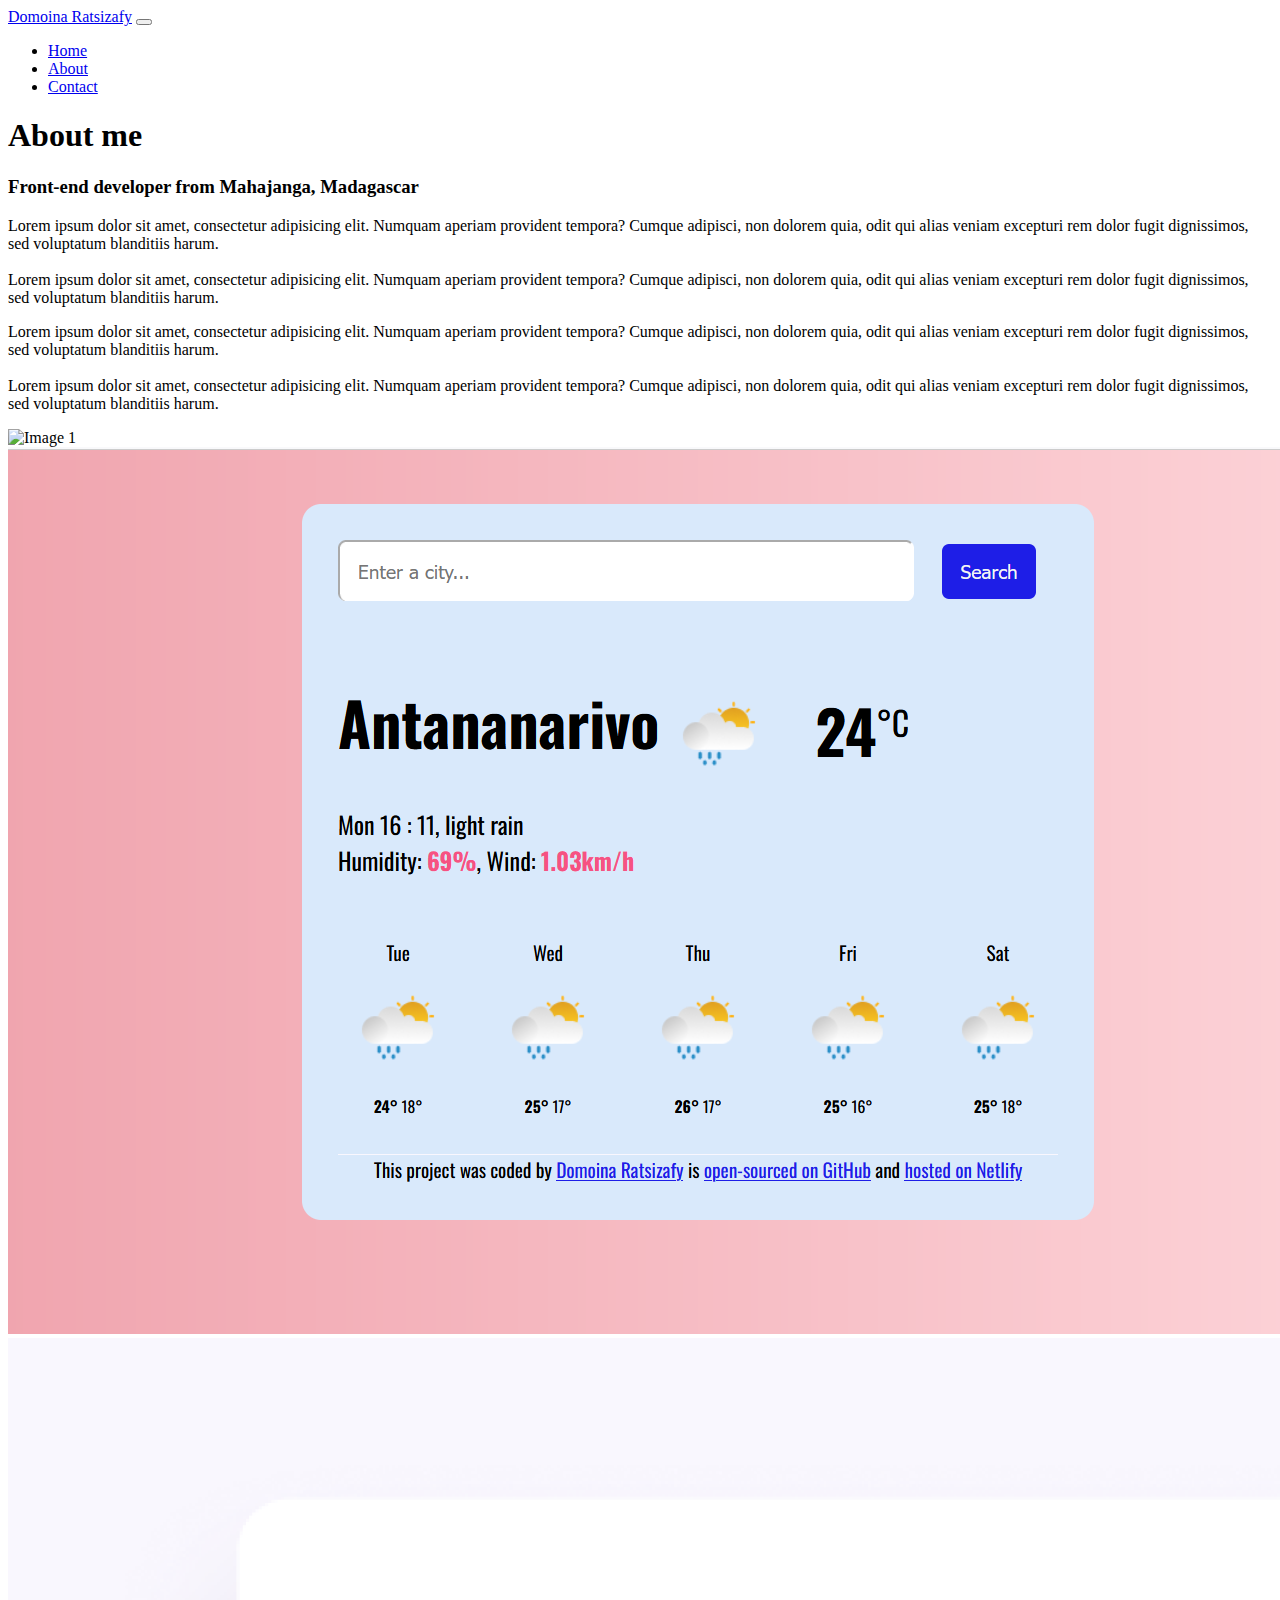
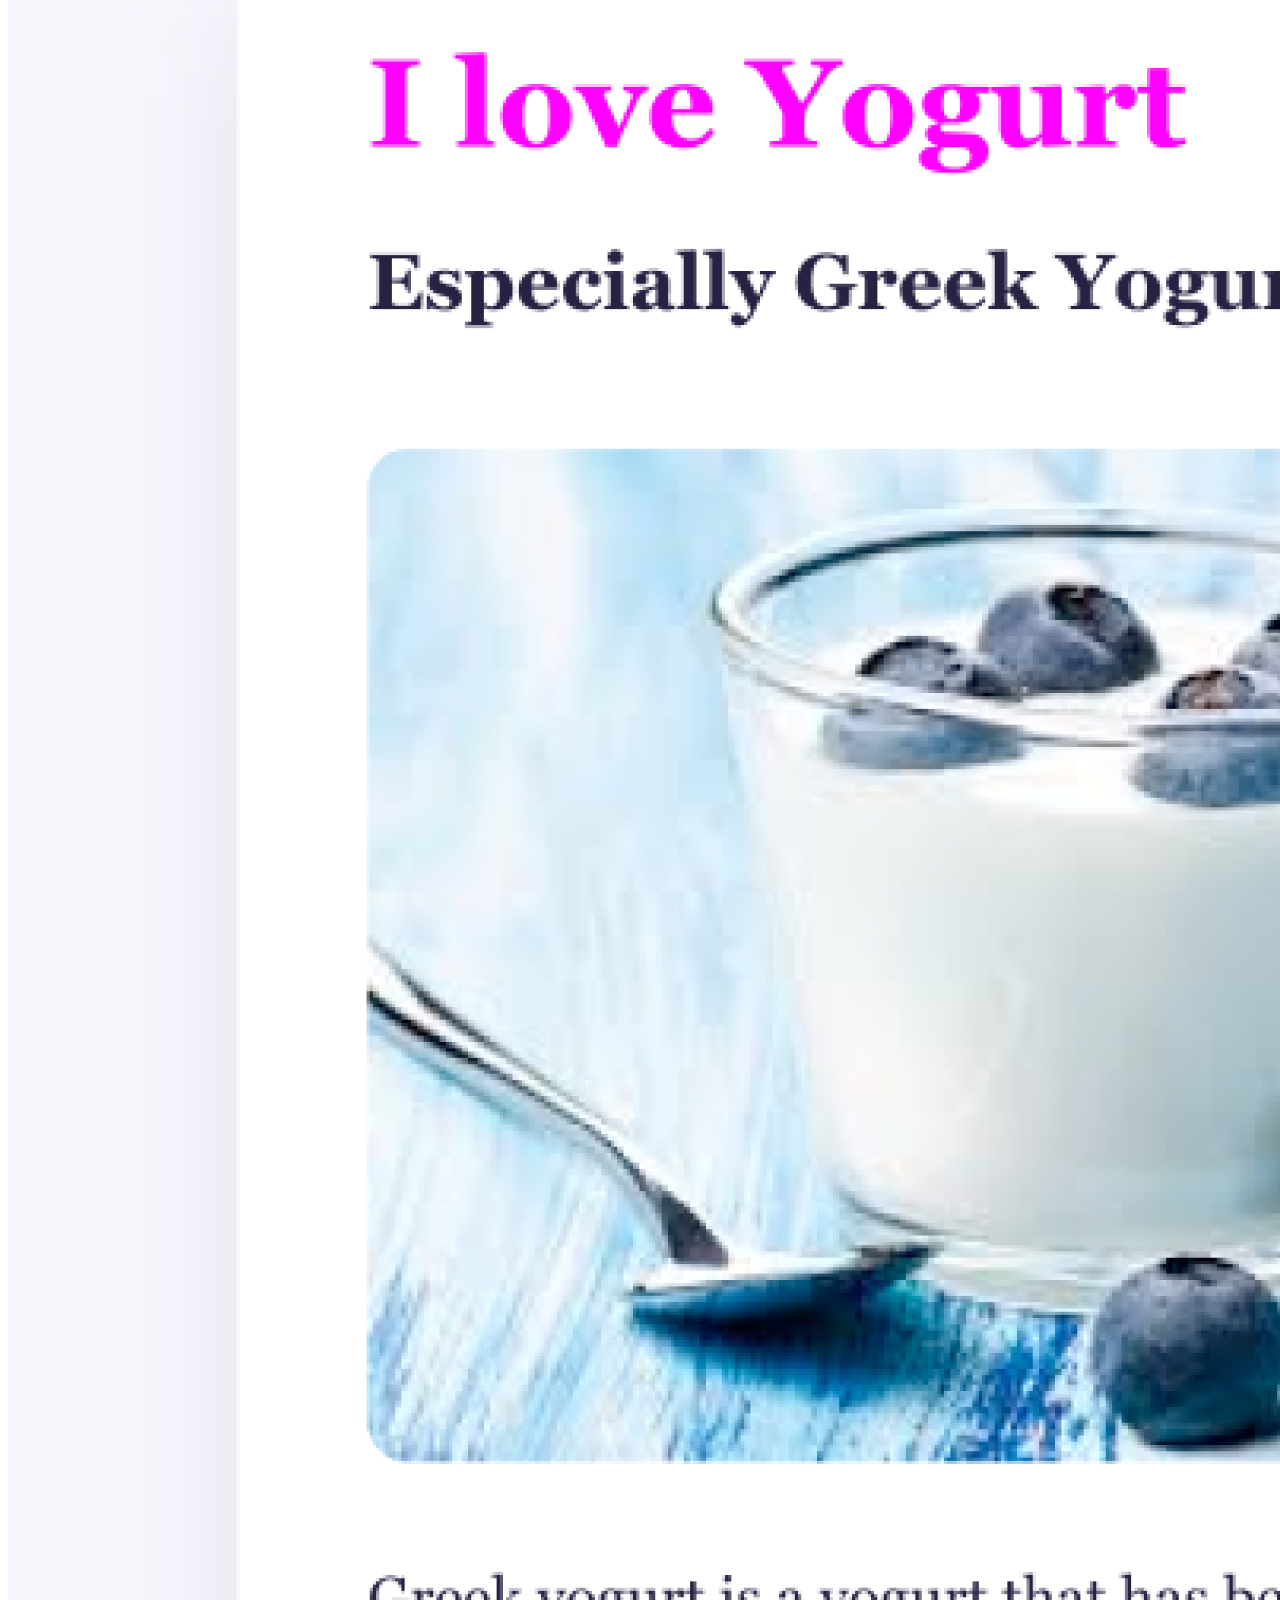
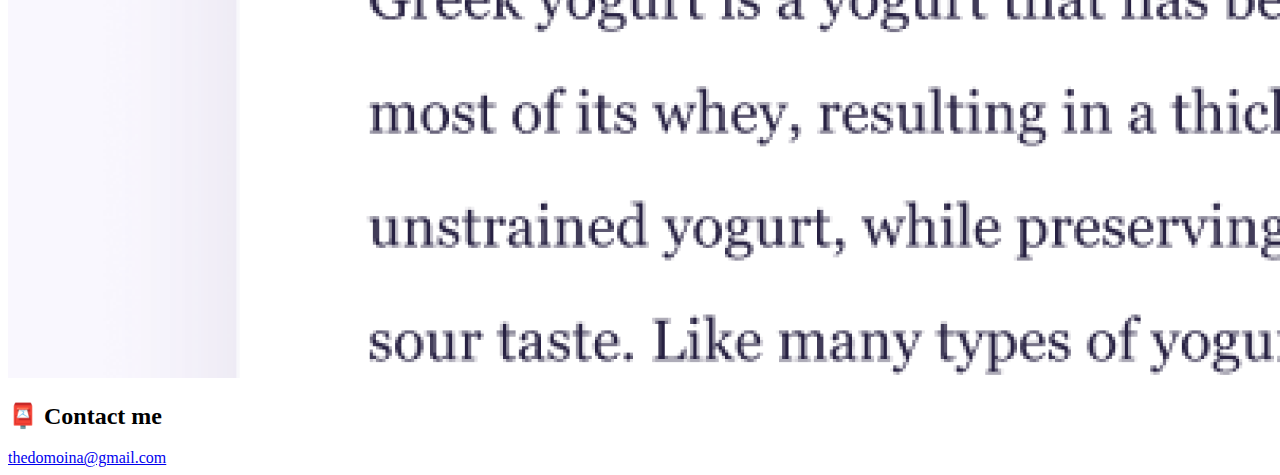
==== about.html @ f9127062 "homepage created" ====
<!DOCTYPE html>
<html lang="en">

<head>
    <meta charset="UTF-8" />
    <meta http-equiv="X-UA-Compatible" content="IE=edge" />
    <meta name="viewport" content="width=device-width, initial-scale=1.0" />
    <link rel="stylesheet" href="style.css" />
    <title>About Dommoina</title>
    <link href="https://cdn.jsdelivr.net/npm/bootstrap@5.3.2/dist/css/bootstrap.min.css" rel="stylesheet"
        integrity="sha384-T3c6CoIi6uLrA9TneNEoa7RxnatzjcDSCmG1MXxSR1GAsXEV/Dwwykc2MPK8M2HN" crossorigin="anonymous" />
    <script src="https://cdn.jsdelivr.net/npm/bootstrap@5.0.0-beta2/dist/js/bootstrap.bundle.min.js"
        integrity="sha384-b5kHyXgcpbZJO/tY9Ul7kGkf1S0CWuKcCD38l8YkeH8z8QjE0GmW1gYU5S9FOnJ0"
        crossorigin="anonymous"></script>
</head>

<body class="container justify center">
    <nav class="navbar navbar-expand-lg bg-body-tertiary">
        <div class="container-fluid">
            <a class="navbar-brand" href="index.html">Domoina Ratsizafy</a>
            <button class="navbar-toggler" type="button" data-bs-toggle="collapse"
                data-bs-target="#navbarSupportedContent" aria-controls="navbarSupportedContent" aria-expanded="false"
                aria-label="Toggle navigation">
                <span class="navbar-toggler-icon"></span>
            </button>
            <div class="collapse navbar-collapse" id="navbarSupportedContent">
                <ul class="navbar-nav me-auto mb-2 mb-lg-0">
                    <li class="nav-item">
                        <a class="nav-link active" aria-current="page" href="index.html">Home</a>
                    </li>
                    <li class="nav-item">
                        <a class="nav-link" href="about.html">About</a>
                    </li>
                    <li class="nav-item">
                        <a class="nav-link" href="about.html#contact">Contact</a>
                    </li>
                </ul>
            </div>
        </div>
    </nav>

    <h1>About me</h1>
    <h3>Front-end developer from Mahajanga, Madagascar</h3>
    <div class="about-paragraphs">
        <p>
            Lorem ipsum dolor sit amet, consectetur adipisicing elit. Numquam
            aperiam provident tempora? Cumque adipisci, non dolorem quia, odit qui
            alias veniam excepturi rem dolor fugit dignissimos, sed voluptatum
            blanditiis harum.
            <br />
            <br />
            Lorem ipsum dolor sit amet, consectetur adipisicing elit. Numquam
            aperiam provident tempora? Cumque adipisci, non dolorem quia, odit qui
            alias veniam excepturi rem dolor fugit dignissimos, sed voluptatum
            blanditiis harum.
        </p>
        <p>
            Lorem ipsum dolor sit amet, consectetur adipisicing elit. Numquam
            aperiam provident tempora? Cumque adipisci, non dolorem quia, odit qui
            alias veniam excepturi rem dolor fugit dignissimos, sed voluptatum
            blanditiis harum.
            <br />
            <br />
            Lorem ipsum dolor sit amet, consectetur adipisicing elit. Numquam
            aperiam provident tempora? Cumque adipisci, non dolorem quia, odit qui
            alias veniam excepturi rem dolor fugit dignissimos, sed voluptatum
            blanditiis harum.
        </p>
    </div>
    <div class="container">
        <div class="row">
            <div class="col-md-4">
                <img src="images/yoga.png" alt="Image 1" class="img-fluid p-2 shadow rounded">
            </div>
            <div class="col-md-4">
                <img src="images/weather.png" alt="Image 2" class="img-fluid p-2 shadow rounded">
            </div>
            <div class="col-md-4">
                <img src="images/yogurt.png" alt="Image 3" class="img-fluid p-2 shadow rounded">
            </div>
        </div>
    </div>

    <div id="contact" class="mt-5">
        <div id="contact">
            <h2>📮 Contact me</h2>
            <a href="mailto:thedomoina@gmail.com" class="email-link">
                thedomoina@gmail.com
            </a>
        </div>
</body>

</html>
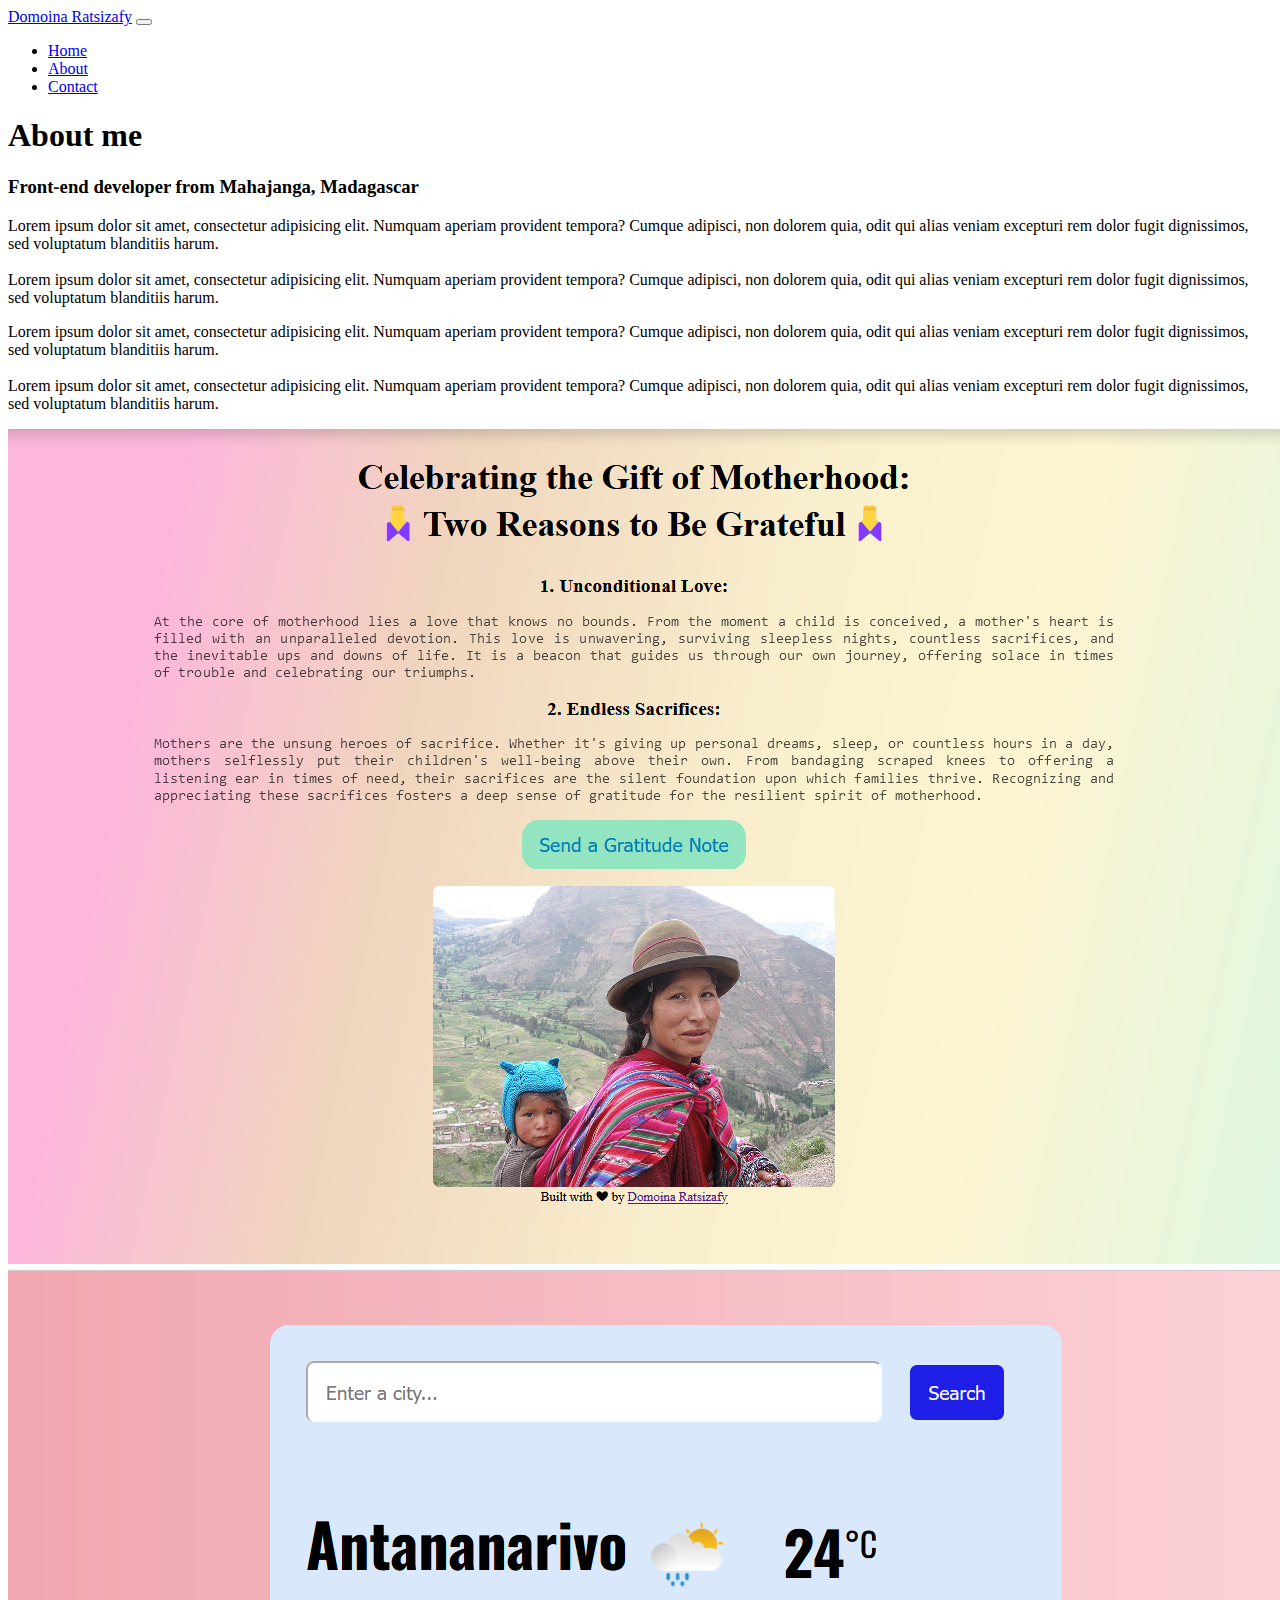
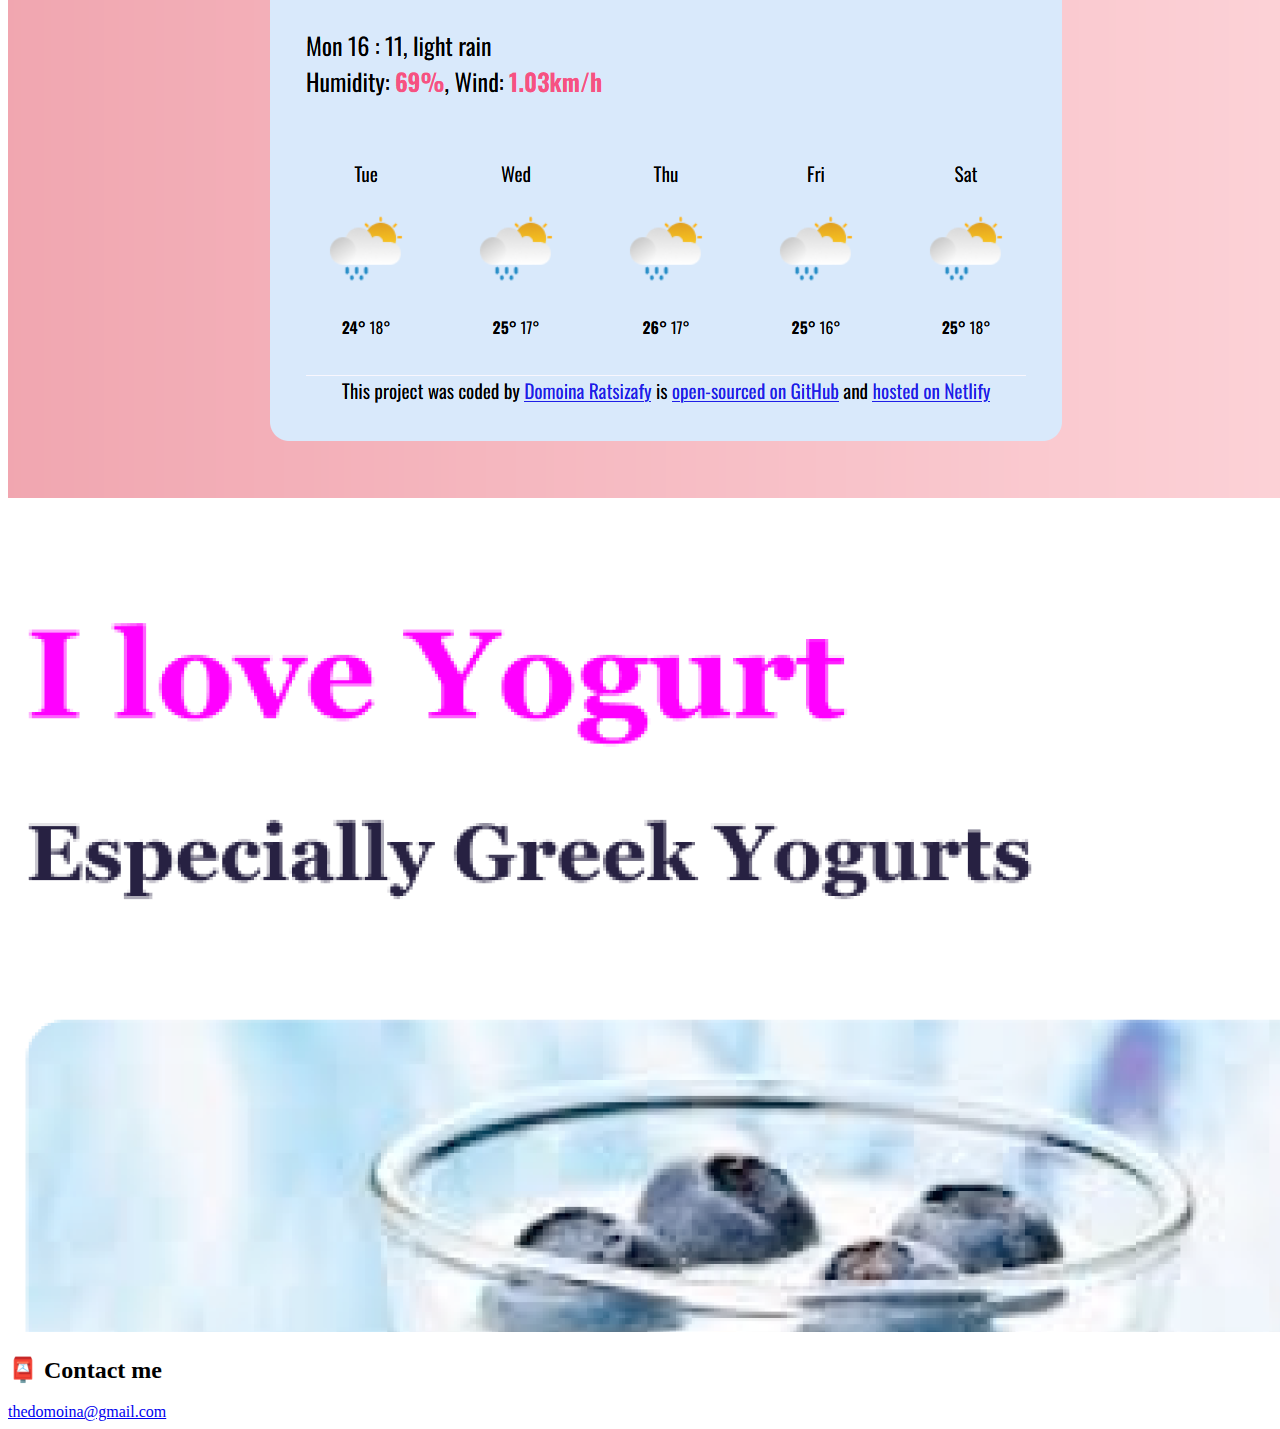
==== commit 262fbe7c: "photo in about edited" ====
--- a/about.html
+++ b/about.html
@@ -70,7 +70,7 @@
     <div class="container">
         <div class="row">
             <div class="col-md-4">
-                <img src="images/yoga.png" alt="Image 1" class="img-fluid p-2 shadow rounded">
+                <img src="images/motherhood.png" alt="Image 1" class="img-fluid p-2 shadow rounded">
             </div>
             <div class="col-md-4">
                 <img src="images/weather.png" alt="Image 2" class="img-fluid p-2 shadow rounded">
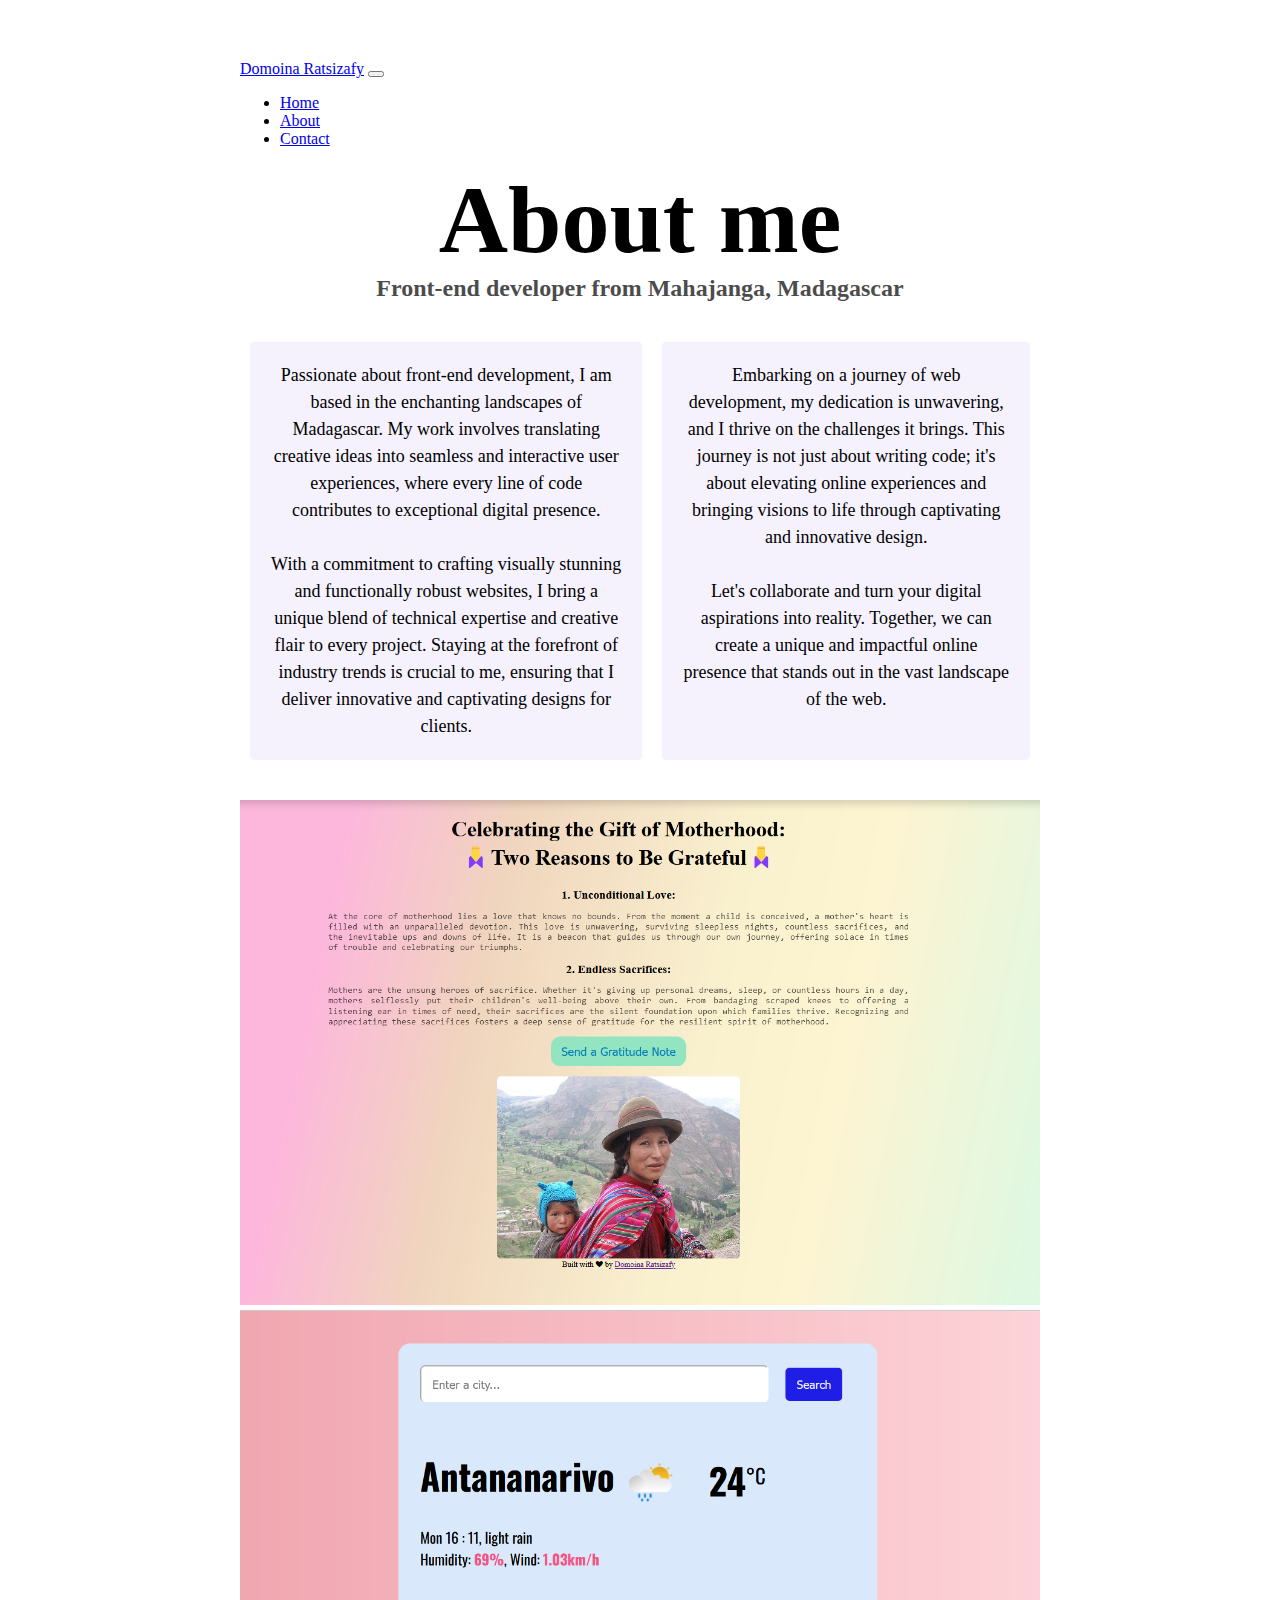
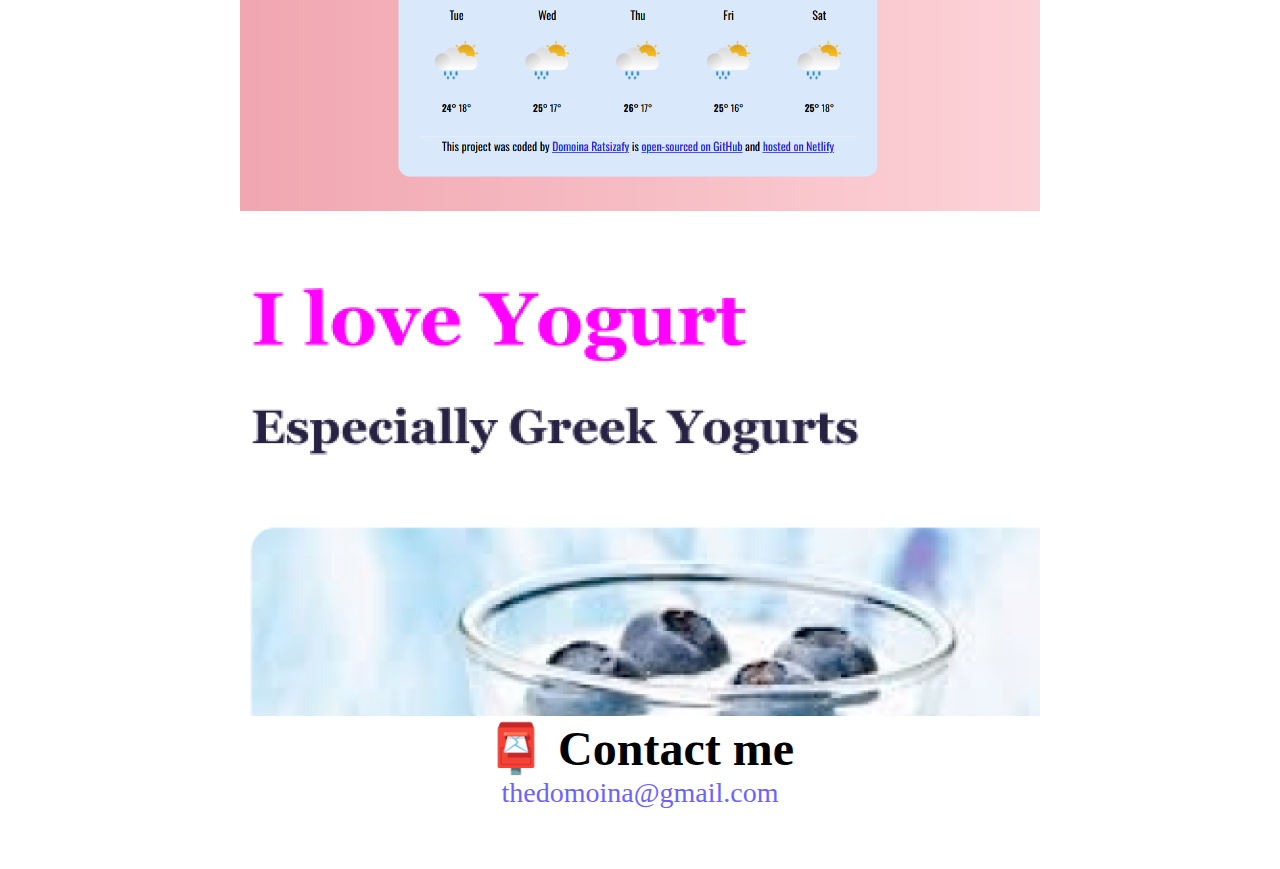
==== commit 17269a11: "paragraphs in about html created" ====
--- a/about.html
+++ b/about.html
@@ -43,28 +43,23 @@
     <h3>Front-end developer from Mahajanga, Madagascar</h3>
     <div class="about-paragraphs">
         <p>
-            Lorem ipsum dolor sit amet, consectetur adipisicing elit. Numquam
-            aperiam provident tempora? Cumque adipisci, non dolorem quia, odit qui
-            alias veniam excepturi rem dolor fugit dignissimos, sed voluptatum
-            blanditiis harum.
+            Passionate about front-end development, I am based in the enchanting landscapes of Madagascar. My work involves
+            translating creative ideas into seamless and interactive user experiences, where every line of code contributes to
+            exceptional digital presence.
             <br />
             <br />
-            Lorem ipsum dolor sit amet, consectetur adipisicing elit. Numquam
-            aperiam provident tempora? Cumque adipisci, non dolorem quia, odit qui
-            alias veniam excepturi rem dolor fugit dignissimos, sed voluptatum
-            blanditiis harum.
+            With a commitment to crafting visually stunning and functionally robust websites, I bring a unique blend of technical
+            expertise and creative flair to every project. Staying at the forefront of industry trends is crucial to me, ensuring
+            that I deliver innovative and captivating designs for clients.
         </p>
         <p>
-            Lorem ipsum dolor sit amet, consectetur adipisicing elit. Numquam
-            aperiam provident tempora? Cumque adipisci, non dolorem quia, odit qui
-            alias veniam excepturi rem dolor fugit dignissimos, sed voluptatum
-            blanditiis harum.
+            Embarking on a journey of web development, my dedication is unwavering, and I thrive on the challenges it brings. This
+            journey is not just about writing code; it's about elevating online experiences and bringing visions to life through
+            captivating and innovative design.
             <br />
             <br />
-            Lorem ipsum dolor sit amet, consectetur adipisicing elit. Numquam
-            aperiam provident tempora? Cumque adipisci, non dolorem quia, odit qui
-            alias veniam excepturi rem dolor fugit dignissimos, sed voluptatum
-            blanditiis harum.
+            Let's collaborate and turn your digital aspirations into reality. Together, we can create a unique and impactful online
+            presence that stands out in the vast landscape of the web.
         </p>
     </div>
     <div class="container">
--- a/style.css
+++ b/style.css
@@ -0,0 +1,123 @@
+:root {
+    --primary-color: #6c63ff;
+    --secondary-color: #f5f2fe;
+    --box-shadow: 0 5px 10px rgba(0, 0, 0, 0.3);
+}
+
+img {
+    width: 100%;
+    height: auto;
+}
+  
+
+@media {
+   img {
+    screen and (max-width: 880px) 
+            img {
+                display: none;
+
+}
+  body {
+    background-color: bisque;
+  }
+  p {
+    color:blue;
+    font-size: smaller;
+  }
+}
+}
+body {
+    margin: 60px auto;
+    max-width: 800px;
+}
+
+h1,
+h2,
+h3 {
+    text-align: center;
+    margin: 0;
+}
+
+h1 {
+    font-size: 96px;
+}
+
+h2 {
+    font-size: 48px;
+}
+
+h3 {
+    font-size: 24px;
+    opacity: 0.7;
+}
+
+p {
+    background: var(--secondary-color);
+    padding: 20px;
+    border-radius: 4px;
+    font-size: 18px;
+    line-height: 1.5;
+    text-align: center;
+}
+
+.navigation-links {
+    display: flex;
+    margin-top: 40px;
+    justify-content: center;
+}
+
+.navigation-links a {
+    margin: 20px;
+    border-radius: 4px;
+    padding: 20px 15px;
+    text-decoration: none;
+    text-transform: capitalize;
+}
+
+.contact-link {
+    background: var(--primary-color);
+    box-shadow: var(--box-shadow);
+    color: white;
+}
+
+.about-link {
+    color: var(--primary-color);
+    border: 1px solid var(--primary-color);
+}
+
+.homepage-link {
+    color: var(--primary-color);
+    text-align: center;
+    display: block;
+}
+
+.about-paragraphs {
+    display: flex;
+    margin: 30px 0;
+}
+
+.about-paragraphs p {
+    margin: 10px;
+}
+
+.email-link {
+    display: flex;
+    justify-content: center;
+    color: var(--primary-color);
+    font-size: 28px;
+    text-decoration: none;
+}
+
+.email-link:hover {
+    text-decoration: underline;
+}
+
+.primary-link {
+    border-radius: 4px;
+    padding: 20px 15px;
+    text-decoration: none;
+    text-transform: capitalize;
+    background: var(--primary-color);
+    box-shadow: var(--box-shadow);
+    color: white;
+}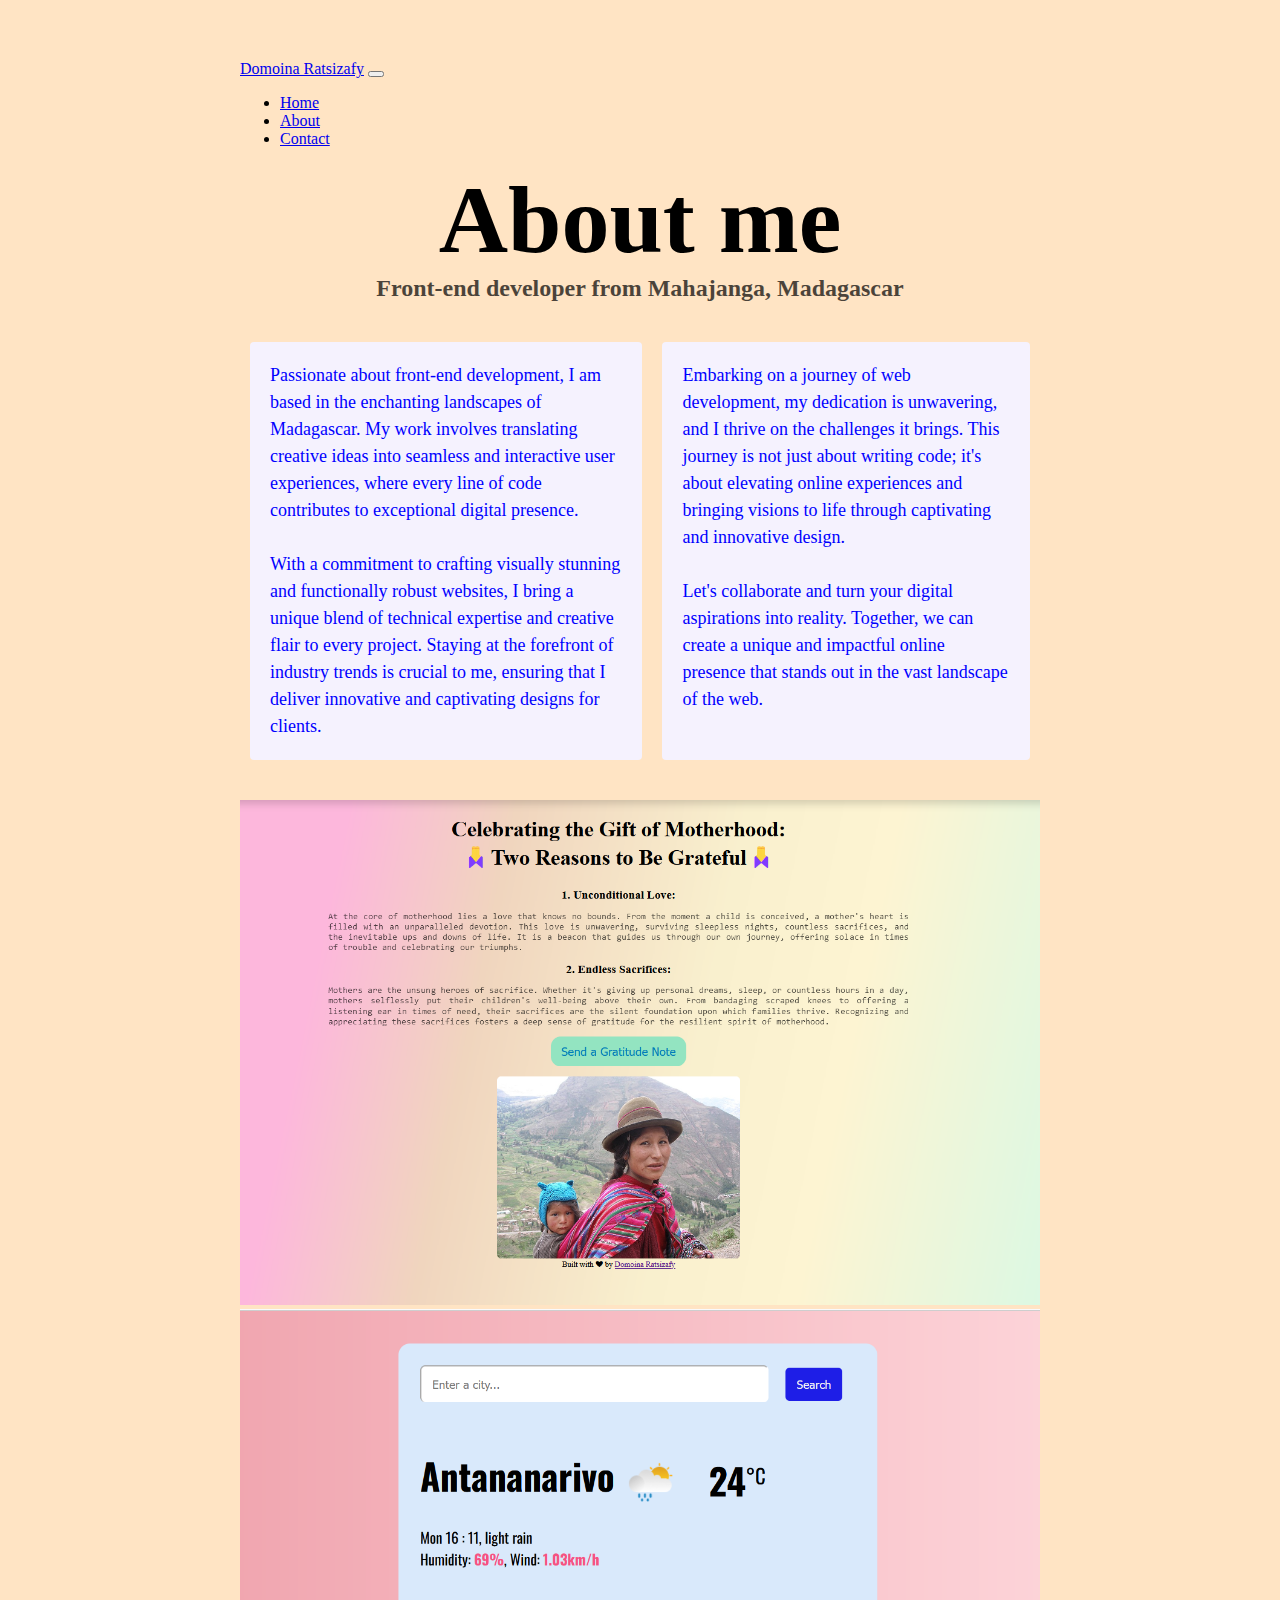
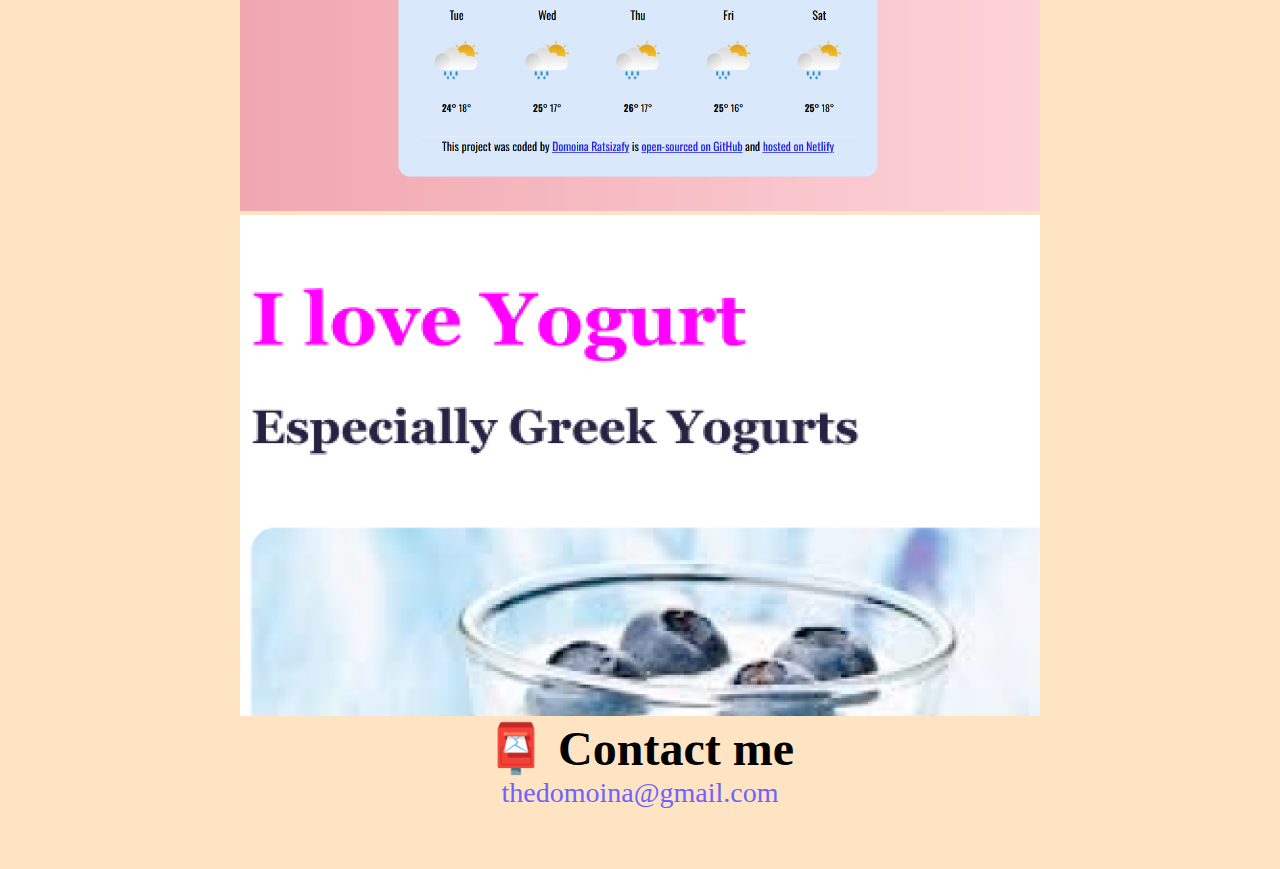
==== commit 36a426a4: "seo added" ====
--- a/about.html
+++ b/about.html
@@ -6,7 +6,12 @@
     <meta http-equiv="X-UA-Compatible" content="IE=edge" />
     <meta name="viewport" content="width=device-width, initial-scale=1.0" />
     <link rel="stylesheet" href="style.css" />
-    <title>About Dommoina</title>
+     <meta name="description"
+        content="Passionate front-end developer creating visually stunning and interactive websites. Expertise in HTML, CSS, JavaScript, and modern web technologies.">
+    <meta name="keywords"
+        content="Front-end developer, Web development, HTML, CSS, JavaScript, Responsive design, UI/UX design">
+    <meta name="author" content="Domoina Ratsizafy">
+    <title>Domoina Front-end dev</title>
     <link href="https://cdn.jsdelivr.net/npm/bootstrap@5.3.2/dist/css/bootstrap.min.css" rel="stylesheet"
         integrity="sha384-T3c6CoIi6uLrA9TneNEoa7RxnatzjcDSCmG1MXxSR1GAsXEV/Dwwykc2MPK8M2HN" crossorigin="anonymous" />
     <script src="https://cdn.jsdelivr.net/npm/bootstrap@5.0.0-beta2/dist/js/bootstrap.bundle.min.js"
--- a/style.css
+++ b/style.css
@@ -11,10 +11,9 @@
   
 
 @media {
-   img {
-    screen and (max-width: 880px) 
+     screen and (max-width:767px) 
             img {
-                display: none;
+           display: none;
 
 }
   body {
@@ -23,9 +22,10 @@
   p {
     color:blue;
     font-size: smaller;
+    text-align: center;
   }
 }
-}
+
 body {
     margin: 60px auto;
     max-width: 800px;
@@ -57,7 +57,8 @@
     border-radius: 4px;
     font-size: 18px;
     line-height: 1.5;
-    text-align: center;
+    text-align: left;
+    
 }
 
 .navigation-links {
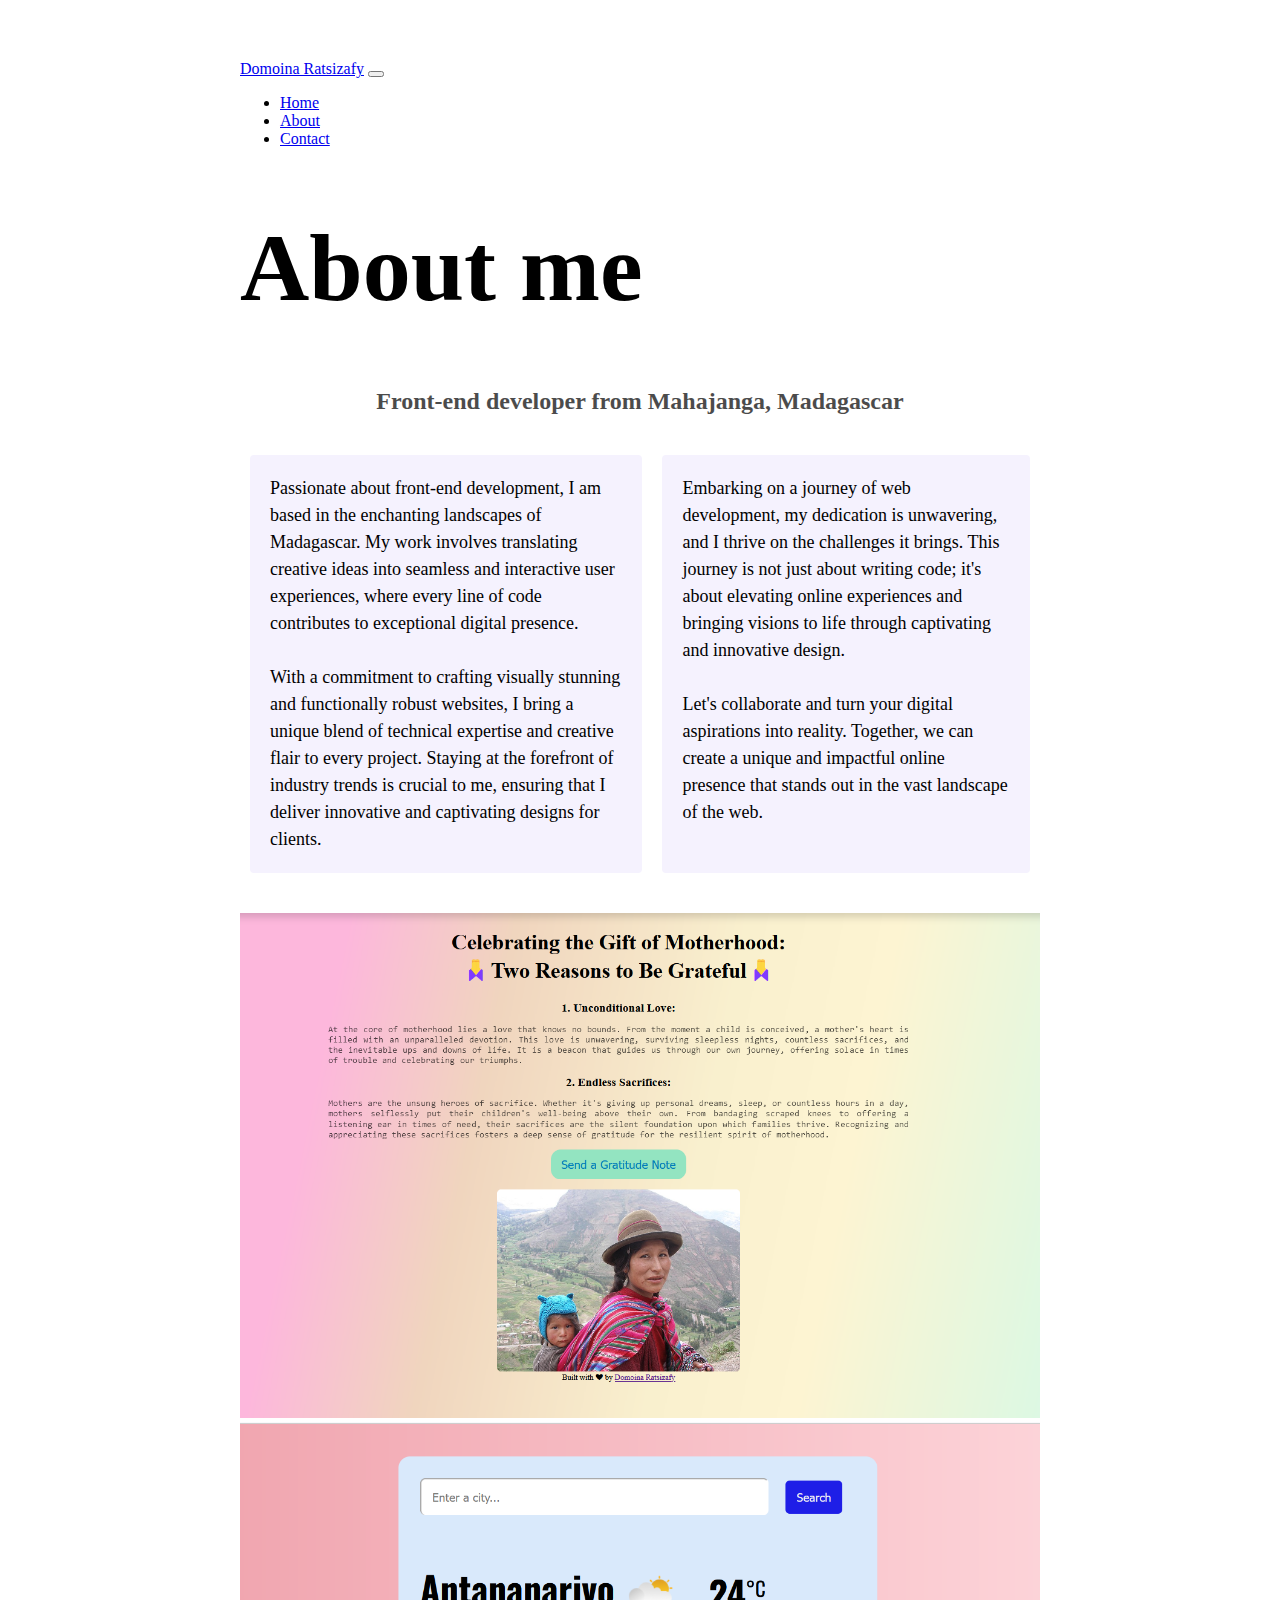
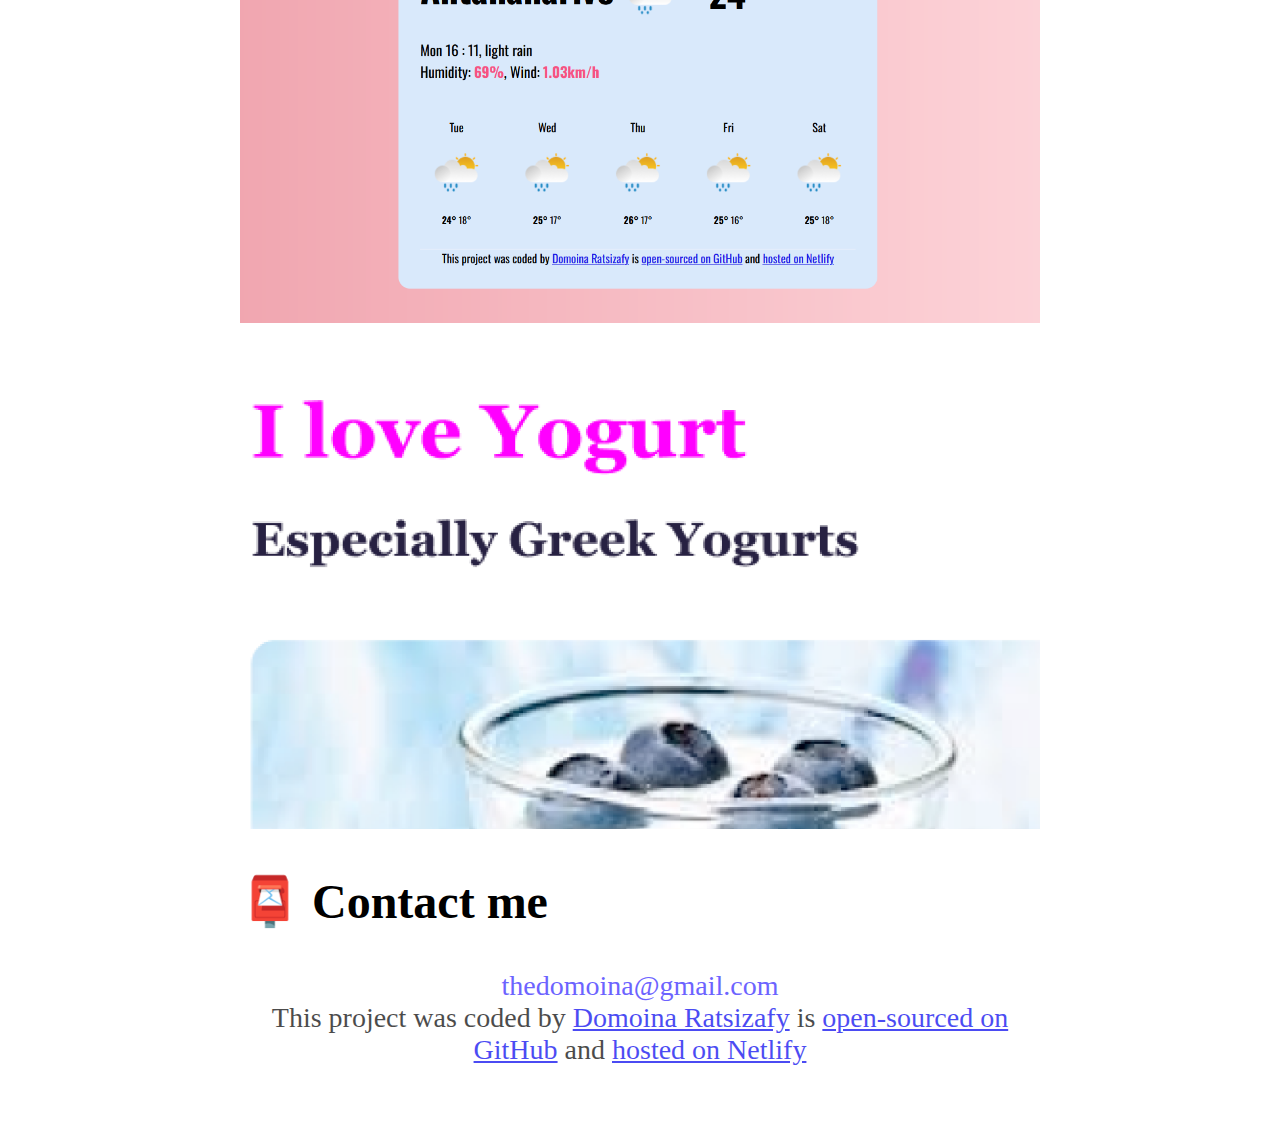
==== commit 863776fd: "footer adder" ====
--- a/about.html
+++ b/about.html
@@ -88,6 +88,14 @@
                 thedomoina@gmail.com
             </a>
         </div>
+    <footer>
+        This project was coded by
+        <a href="https://www.linkedin.com/in/dommoinaratsizafy" target="_blank">Domoina Ratsizafy</a>
+        is
+        <a href="<https://github.com/domoyna/week3-responsive-homework" target="_blank">open-sourced on GitHub</a>
+        and
+        <a href="https://front-end-developper.netlify.app/" target="_blank">hosted on Netlify</a>
+    </footer>
 </body>
 
 </html>--- a/style.css
+++ b/style.css
@@ -10,20 +10,29 @@
 }
   
 
-@media {
-     screen and (max-width:767px) 
-            img {
-           display: none;
+@media screen and (max-width: 576px) {
+    img {
+        display: none;
+    }
 
-}
-  body {
-    background-color: bisque;
-  }
-  p {
-    color:blue;
-    font-size: smaller;
-    text-align: center;
-  }
+    body {
+        background-color: bisque;
+    }
+    h1 {
+         font-size: 48px;
+        line-height: 1.5;
+     }
+    
+     h2 {
+         font-size: 32px;
+        text-align: center;
+     }
+
+    p {
+        font-size: 12px;
+        text-align: center;
+        color: blue;
+    }
 }
 
 body {
@@ -31,12 +40,7 @@
     max-width: 800px;
 }
 
-h1,
-h2,
-h3 {
-    text-align: center;
-    margin: 0;
-}
+
 
 h1 {
     font-size: 96px;
@@ -49,6 +53,8 @@
 h3 {
     font-size: 24px;
     opacity: 0.7;
+    text-align: center;
+    margin: 0;
 }
 
 p {
@@ -121,4 +127,9 @@
     background: var(--primary-color);
     box-shadow: var(--box-shadow);
     color: white;
+}
+footer {
+    font-size: 28px;
+    opacity: 0.7;
+    text-align: center;
 }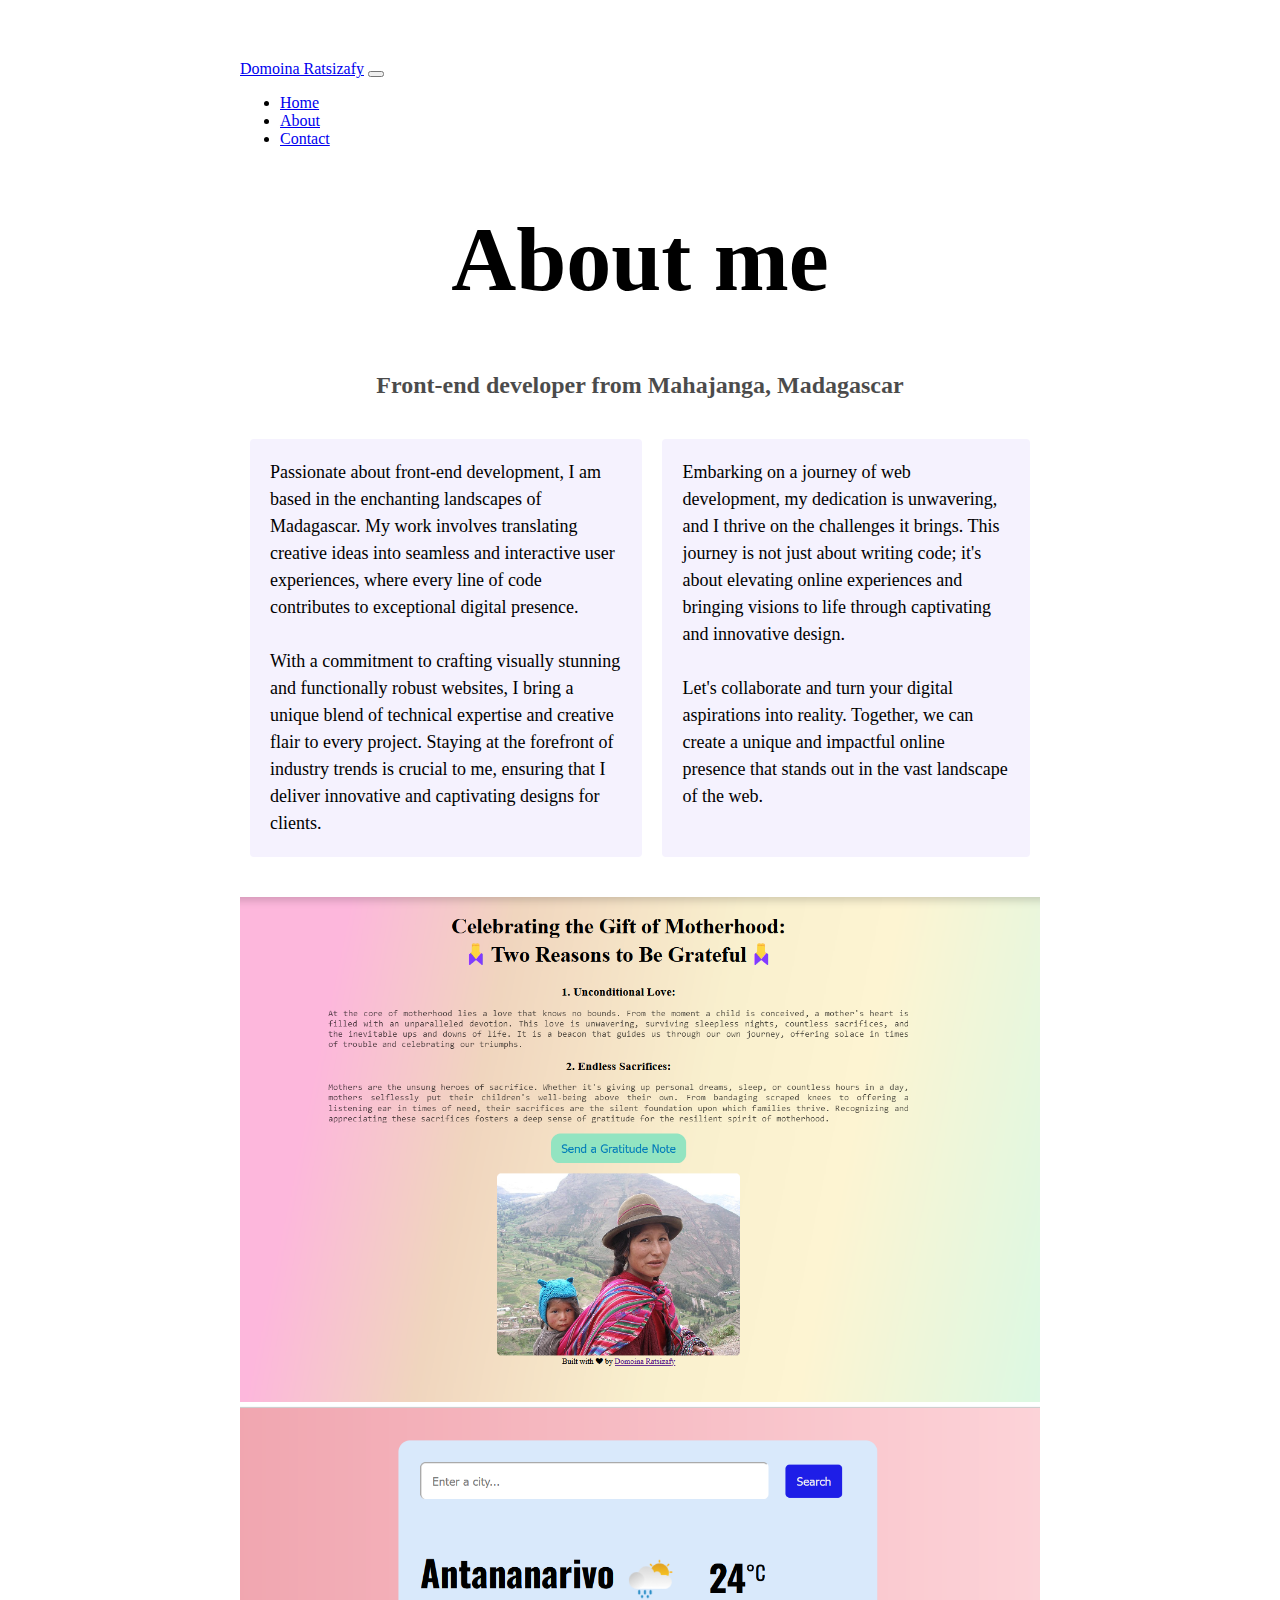
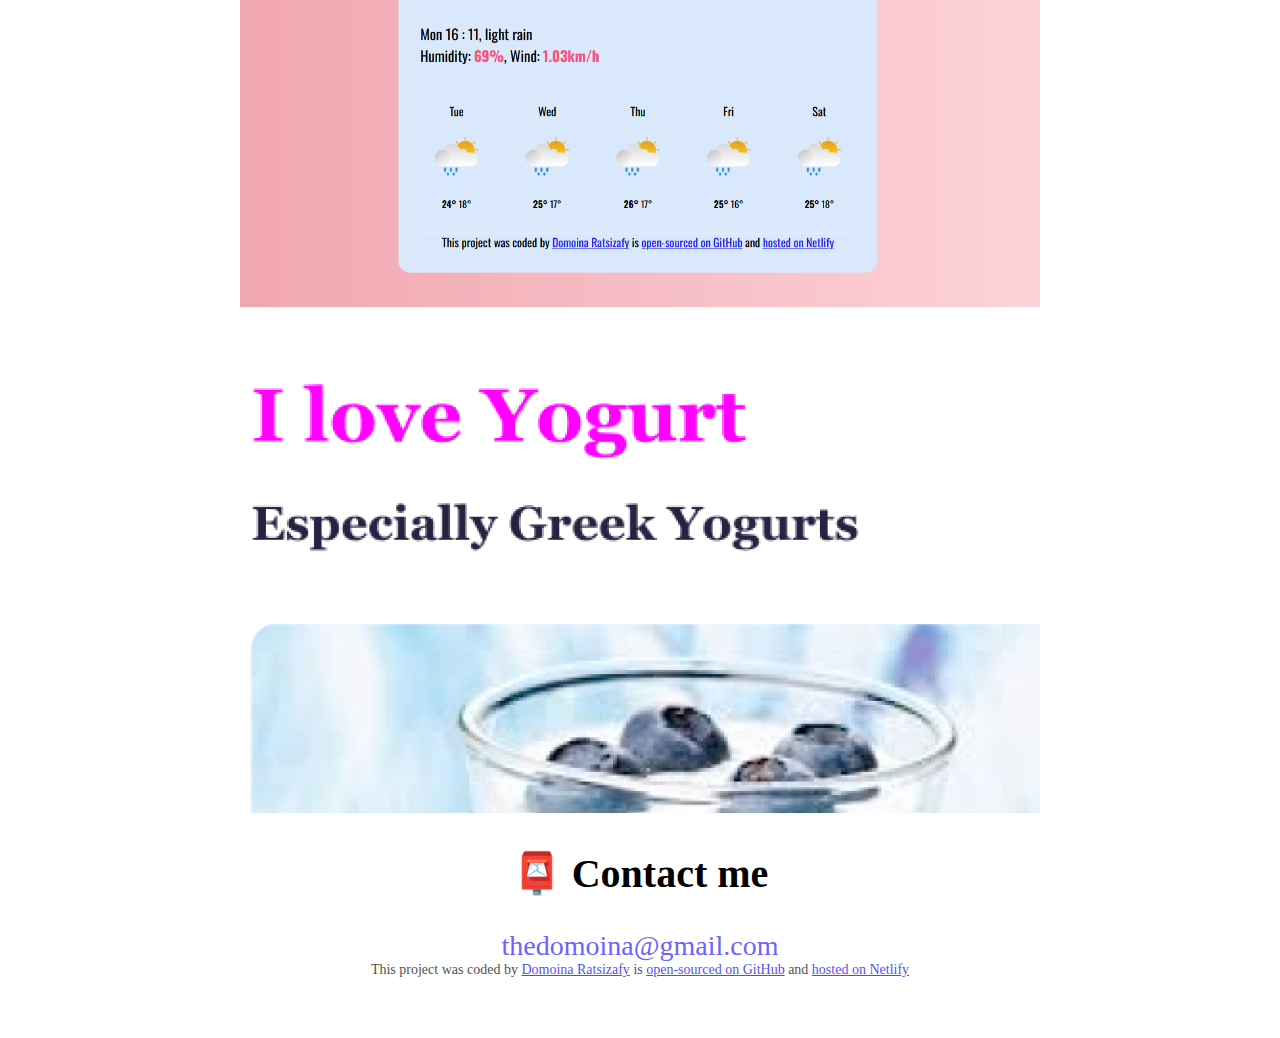
==== commit 164b023e: "m deleted in Ln" ====
--- a/about.html
+++ b/about.html
@@ -90,7 +90,7 @@
         </div>
     <footer>
         This project was coded by
-        <a href="https://www.linkedin.com/in/dommoinaratsizafy" target="_blank">Domoina Ratsizafy</a>
+        <a href="https://www.linkedin.com/in/domoinaratsizafy" target="_blank">Domoina Ratsizafy</a>
         is
         <a href="<https://github.com/domoyna/week3-responsive-homework" target="_blank">open-sourced on GitHub</a>
         and
--- a/style.css
+++ b/style.css
@@ -21,6 +21,7 @@
     h1 {
          font-size: 48px;
         line-height: 1.5;
+        text-align: center;
      }
     
      h2 {
@@ -43,11 +44,13 @@
 
 
 h1 {
-    font-size: 96px;
+    font-size: 90px;
+    text-align: center;
 }
 
 h2 {
-    font-size: 48px;
+    font-size: 40px;
+    text-align: center;
 }
 
 h3 {
@@ -129,7 +132,7 @@
     color: white;
 }
 footer {
-    font-size: 28px;
+    font-size: 14px;
     opacity: 0.7;
     text-align: center;
 }